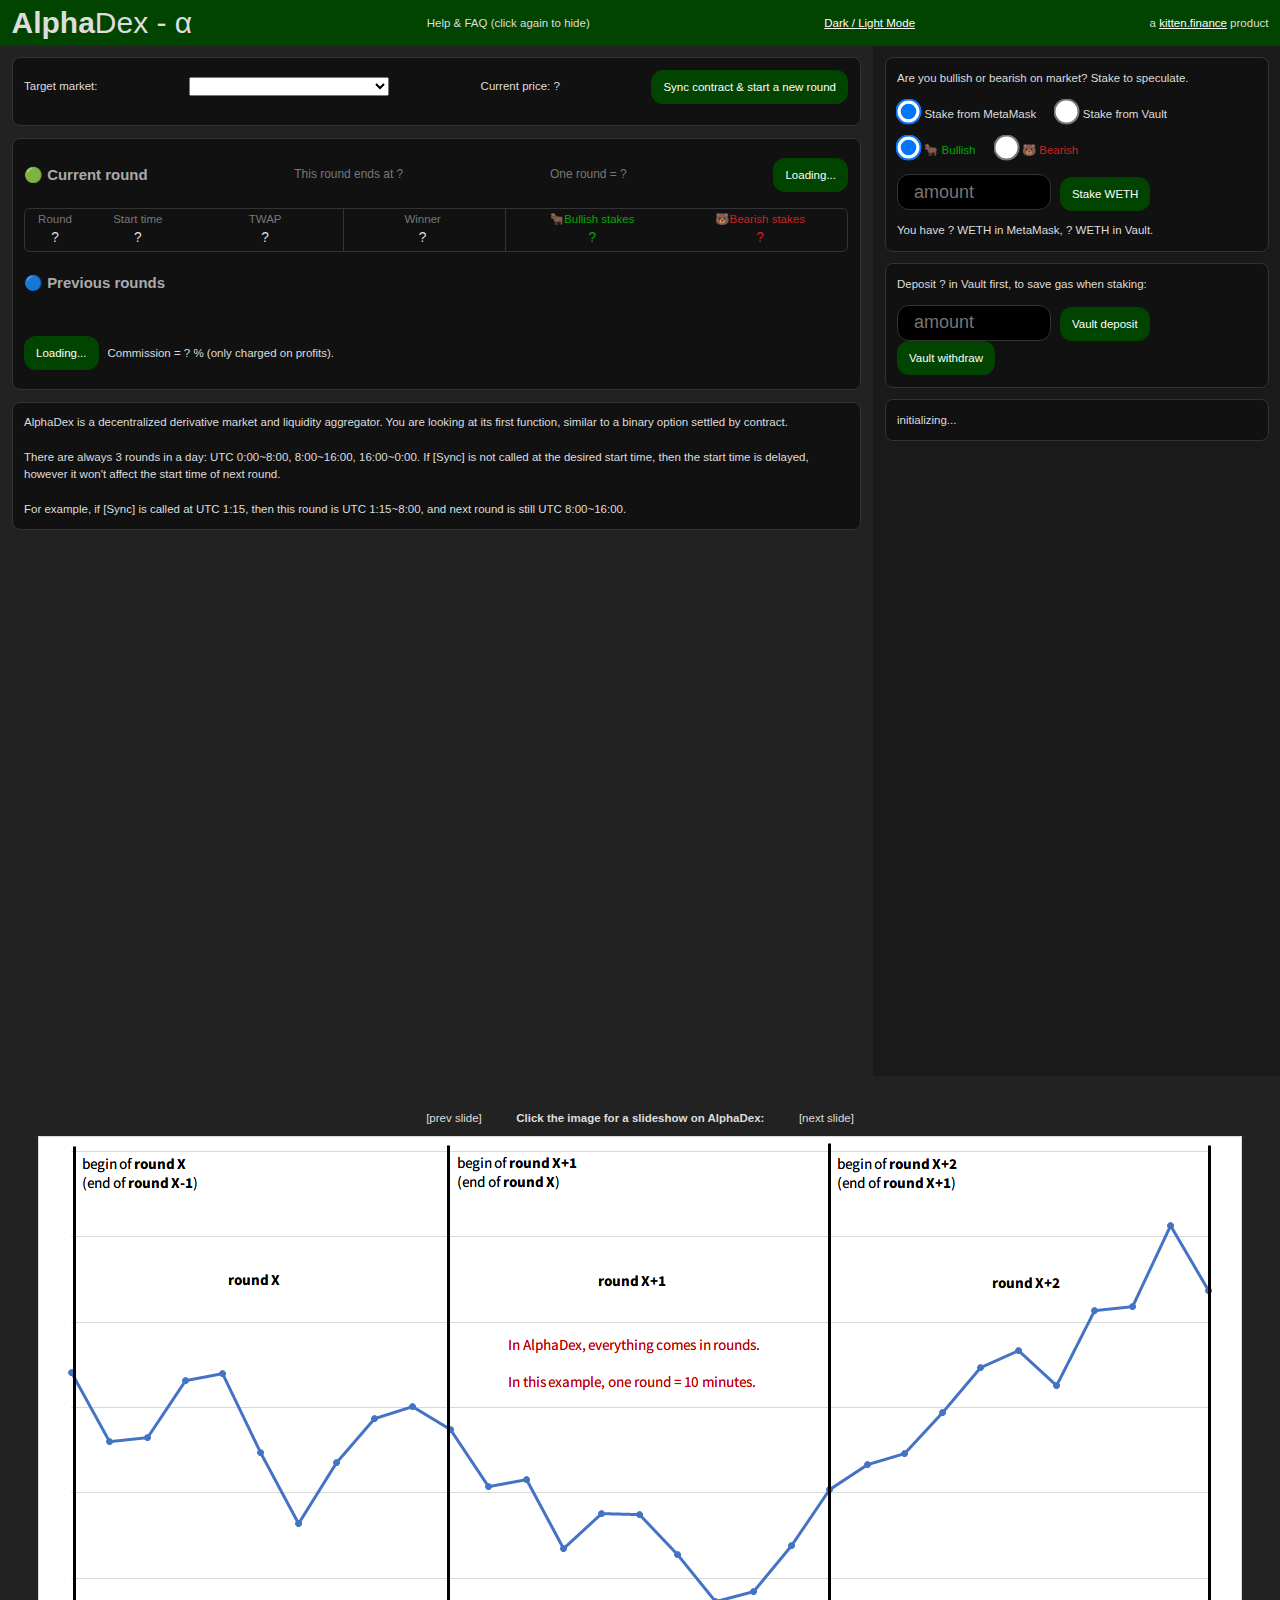
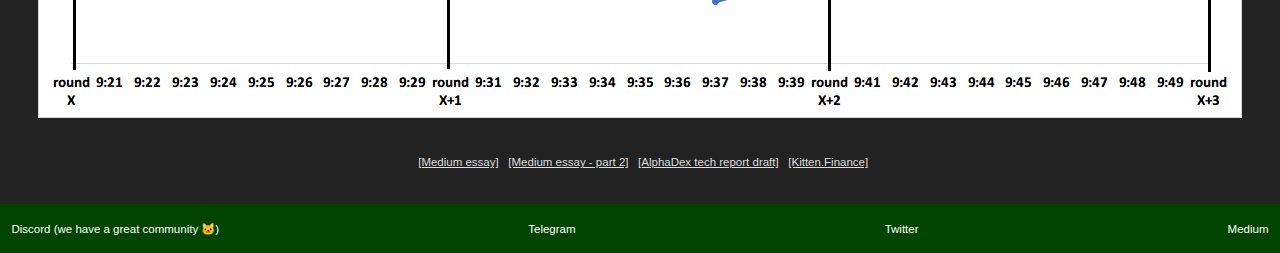
==== docs/core_eth/index.html @ fc4d1c54 "Add files via upload" ====
<!DOCTYPE html>
<html>

<head>
    <meta charset="utf-8">
    <title>AlphaDex - DEX - $DEX Kitten.finance (KIF) Kitten Finance KittenFinance $KIF DeFi Token</title>
    <meta id="viewport" name="viewport" content="width=1500">
    <link rel="stylesheet" href="index.css">
    <style>
        body {
            background-color: #f7f7f7;
        }

        .panel {
            background-color: #fff;
            border: 1px solid #ccc;
            border-radius: 8px;
            margin-bottom: 1em;
            padding: 1em;
            line-height: 1.5;
        }

        .input {
            background-color: white;
        }

        .navbar_wrap {
            background: #5A0;
        }

        .button {
            background-color: #492;
        }

        .button:hover {
            background: #0C0;
        }

        #sidebar {
            flex: 0 1 30%;
            background: #eee;
        }

        .mybox {
            display: inline-block;
        }

        .mybox div {
            display: inline-block;
            margin-right: 0.5em;
        }

        .button {
            height: 34px;
        }

        .input,
        .input_wrap {
            height: 34px;
        }

        #btn_help {
            cursor: pointer;
            user-select: none;
        }

        #btn_help:hover {
            color: red;
        }

        #table_trade .button {
            margin: 2px 0;
        }

        #all_round .button {
            margin: 8px 0;
        }

        input[type='radio'] {
            transform: scale(2);
        }

        .unselectable {
            -webkit-touch-callout: none;
            -webkit-user-select: none;
            -khtml-user-select: none;
            -moz-user-select: none;
            -ms-user-select: none;
            user-select: none;
        }

        #all_round {
        }
        .rounds_level_one {
            margin-top: 0.35em;
            border: 1px solid #ddd;
            /* background: #fff; */
            border-radius: 6px;
            padding: 0.2em 0.5em;
        }
        .right_line {
            border-right: 1px solid #ddd; 
        }

        .rounds_level_one div {
            /* font-size: 110%; */
            color: #777;
            line-height: 1.5;
            text-align: center;
            /* border: 1px solid black; */
        }

        .rounds_level_one span {
            font-size: 120% !important;
            font-weight: normal !important;
            color: #000;
        }

        .all_round_head {
            font-size: 130%; 
            font-weight: bold; 
            color: #333; 
        }

        .green {
            color: green !important;
        }
        .darkred {
            color: darkred !important;
        }

        #help {
            line-height: 2;
            display: none;
            font-size: 110%;
            max-width: 70%;
            margin-left: auto;
            margin-right: auto;
            margin-top: 1em; 
            box-sizing: border-box;            
        }
    </style>
    <style id="dark_mode_css">
        body {
            background-color: #222;
            color: #ddd;
        }
        #main {
            border-right: 1px solid transparent;
        }
        #help {
            background-color: #222;
            color: #ddd;
        }
        .panel {
            background-color: #111;
            color: #ddd;
            border-color: #333;
        }
        a:link, a:visited {
            color: #ddd;
        }
        .all_round_head {
            color: #aaa;
        }
        .rounds_level_one {
            border: 1px solid #333;
        }
        .right_line {
            border-right: 1px solid #333; 
        }

        .rounds_level_one span {
            color: #ddd;
        }        
        #sidebar {
            background-color: #1a1a1a;
            color: #ccc;
        }
        .emphasize {
            font-weight: bold;
            color: white;
        }
        .button {
            box-shadow: none;
            background-color: #040;
        }
        .button:hover {
            background: #090;
        }        
        .navbar_wrap {
            background-color: #040;
            color: #ddd;
        }
        .input {
            background: black;
            box-shadow: none;
            border: 1px solid #333;
            color: #ddd;
        }
        table,
        th,
        td {
            border: 1px solid #444;
        }

        .green {
            color: #0a0 !important;
        }
        .darkred {
            color: #c22 !important;
        }
    </style>
    <script>
        // document.getElementById('dark_mode_css').disabled = true;
    </script>
</head>

<body>
    <div id="wrap">
        <div id="header" class="navbar_wrap">
            <div class="navbar">
                <p style="font-size: 30px;"><b>Alpha</b>Dex - α</p>
                <p id="btn_help">Help & FAQ (click again to hide)</p>
                <p>
                    <a href="javascript:void(0);" onclick="color_theme_switch()">Dark / Light Mode</a>
                </p>
                <p>a <a href="https://www.kitten.finance" target="_blank">kitten.finance</a> product</p>
            </div>
        </div>
        <div id="main-wrap" style="min-height: 88vh;">
            <div id="help" class="panel">
                AlphaDex is a decentralized derivative market and liquidity aggregator. You are looking at its first function, which is a bit similar to a binary option settled by contract.<br><br>
                The usage of AlphaDex is simple:
                <ul type="round" style="font-weight: bold;">
                    <li>Stake near the end of a round.</li>
                    <li>At that moment, be a 🐂BULL if you think the price will go up in the next 2 rounds.</li>
                    <li>At that moment, be a 🐻BEAR if you think the price will go down in the next 2 rounds.</li>
                    <li>Stake the amount you are willing to risk. There is no need to consider the amount of stakes on both sides.</li>
                </ul>
                There are more details in AlphaDex, including "TWAP" and "x+2 vs x+1" stuffs. They are to make sure the process is fair and prevent hackers. You can safely ignore them.
                <br>But if you are interested in the details, then this explanation is for you.<br><br>
                <div class="flexbox">
                    <div style="width: 49%">
                        <b>On Staking:</b>
                        <ul type="round">
                            <li>If you stake in round x, you are speculating on the TWAP of round x+2 vs the TWAP of round x+1. (TWAP means time-weighted average price).</li>
                            <li>The delay is to prevent price manipulations and flash loan attacks.</li>
                            <li>If you stake in round x, you can call [Payoff] after round x+2 ends (that is, after round x+3 begins). There'll be two <b>[Payoff] buttons in the table</b> besides your stakes.</li>
                        </ul>
                    </div>
                    <div style="width: 49%">
                        <br>For example, assume current round is 09:20 ~ 09:30. In this round, you put your stakes on the difference of:
                        <br>1. the TWAP between [the last trade before 09:30] and [the last trade before 09:40].
                        <br>2. the TWAP between [the last trade before 09:40] and [the last trade before 09:50].
                        <br>If you think 2 > 1, you are 🐂bullish. If you think 1 > 2, you are 🐻bearish. If 1 = 2, then everyone gets their stakes back.
                    </div>
                </div><br>
                <div style="margin: 0 auto; text-align: center;">
                    From the chart, we can see this is similar to [price at 9:50] compared with [price at 9:30]. Please read <a href="https://medium.com/@kitten.finance/alphadex-explained-in-images-fe269837b3e1" target="_blank">this essay</a> and <a href="https://medium.com/@kitten.finance/alphadex-explained-in-images-part-2-bed309b6ca0a" target="_blank">this essay</a> to understand why.<br><br>
                    <img src="alphadex_desc.png" style="max-width: 100%;">
                </div>
                <br><b>On Payoff:</b> AlphaDex introduces the concept of <b>paired stakes</b>, to limit the risk exposure when there is bull-bear imbalance in stakes.
                <br>For example:
                <ul type="round">
                    <li>If there are 100 🐂bullish stakes and 10 🐻bearish stakes, then the amount of paired stakes is 10. So the bulls are only risking 10 stakes.</li>
                    <li>In this case, if 🐂bulls win, 🐂bulls receive 1.1 stakes per stake (note 100 * 1.1 = 110 = 100 + 10).</li>
                    <li>In this case, if 🐂bears win, 🐂bulls can still receive 0.9 stake per stake, while 🐻bears receive 2 stakes per stake (note 100 * 0.9 + 10 * 2 = 110 = 100 + 10).</li>
                    <li>Hence one can feel free to put lots of stakes near the end of a round, without worrying about them taken by tiny stakes on the opposite side.</li>
                </ul>
                <b>On Sync:</b>
                <ul type="round">
                    <li>The contract stores uniswap TWAP only when [Sync contract] is called. <b>This only need to happen once at the beginning of each round.</b> Traders will call it to fix the price, if they are winning.</li>
                    <li>Therefore, the XX:X0:00 time might be delayed by a few seconds, because of the time required to [Sync] contract with market.</li>
                    <li>There shall be at least 1 trade in each round. Or you cannot [Sync] because there is no change in price.</li>
                    <li><b>In the future KittenSwap there's no need to manually sync.</b> There are many more functions in AlphaDex, and KittenSwap will provide the best supports for them.</li>
                </ul>
                <b>On Contract Safety:</b>
                <ul type="round">
                    <li>There are two methods to stake in AlphaDex: (1) MetaMask ==[Stake]=> AlphaDex ==[Payoff]=> MetaMask. (2) Vault ==[Stake]=> AlphaDex ==[Payoff]=> Vault.</li>
                    <li>The stake-from-vault method saves gas, because the staked tokens stay in the contract (vault) until you withdraw them, however it will also be more risky if the contract has bug (very unlikely, but still possible).</li>
                    <li>The stake-from-metamask method is safe. Even if the contract has bug, the most you can lose are your stakes in a round.</li>
                </ul>
            </div>
            <div id="main">
                <div class="panel">
                    <div class="flexbox">
                        <div>Target market: </div>
                        <div><select class="input_market" size="1" style="width: 200px"></select></div>
                        <!-- <div><button class="button" style="flex:1" id="trade_uniswap">Trade on uniswap</button></div> -->
                        <div>Current price: <span class="price_now">?</span></div>
                        <div><button class="button" style="flex:1" id="sync_market">Sync contract & start a new round</button></div>
                    </div>
                    <div class="div_chart" style="margin-top: 0.9em"></div>
                </div>
                <div class="panel" id="all_round">
                    <div style="margin-bottom: 0.5em;" class="flexbox all_round_head">
                        <span>🟢 Current round</span>
                        <span style="font-size: 80%; font-weight: normal; color: #777">This round ends at <span id="next_round_time">?</span></span>
                        <span style="font-size: 80%; font-weight: normal; color: #777">One round = <span id="market_epoch_period">?</span></span>
                        <span class="div_read_more_epochs" style="min-height: 50px;">
                            <button class="button read_more_epochs">Loading...</button>
                        </span>
                    </div>
                    <div id="div_round_latest">
                        <div class="flexbox rounds_level_one" style="align-items: stretch;">
                            <div style="width: 6%;">Round<br><span class="X_round">?</span></div>
                            <div style="width: 13%;">Start time<br><span class="X_time">?</span></div>
                            <div style="width: 17%;">TWAP<br><span class="X_twap">?</span></div>
                            <div class="right_line" style="height: stretch; margin-top: -0.2em; margin-bottom: -0.2em;">&nbsp;</div>
                            <div style="width: 18%;" class="xx_winner">Winner<br><span class="X_winner">?</span></div>
                            <div class="right_line" style="height: stretch; margin-top: -0.2em; margin-bottom: -0.2em;">&nbsp;</div>
                            <div style="width: 20%;" class="green">🐂Bullish stakes<br><span class="X_bullstake green"> ?</span></div>
                            <div style="width: 20%;" class="darkred">🐻Bearish stakes<br><span class="X_bearstake darkred">?</span></div>
                        </div>
                    </div>
                    <div style="margin-top: 1.3em; margin-bottom: 1.1em;" class="flexbox all_round_head">
                        <span>🔵 Previous rounds</span>
                    </div>
                    <div id="div_rounds_old">
                    </div>
                    <br>
                    <div class="mybox" style="width: 100%">
                        <div class="div_read_more_epochs">
                            <button class="button read_more_epochs" style="flex:1">Loading...</button>
                        </div>
                        <div>
                            Commission = <span id="fee_percent">?</span> % (only charged on profits).
                        </div>
                    </div>
                </div>
                <div class="panel" style="display: none;">
                    <table id="table_trade" style="width: 100%">
                        <thead style="font-weight: bold;">
                            <tr>
                                <td>Round</td>
                                <td>Start time</td>
                                <!-- <td>tUniswap</td> -->
                                <td>TWAP (time-weighted average price)</td>
                                <!-- <td>stakeToken</td> -->
                                <td>Bullish stakes</td>
                                <td>Bearish stakes</td>
                                <td>Winner</td>
                            </tr>
                        </thead>
                        <tbody>
                            <tr>
                                <td>?</td>
                                <td>?</td>
                                <!-- <td>?</td> -->
                                <td>?</td>
                                <!-- <td>?</td> -->
                                <td>reading... (takes 10 ~ 60 seconds)</td>
                                <td>reading...</td>
                                <td>?</td>
                            </tr>
                        </tbody>
                    </table>
                </div>
                <div class="panel">
                    AlphaDex is a decentralized derivative market and liquidity aggregator. You are looking at its first function, similar to a binary option settled by contract.
                    <br><br>There are always 3 rounds in a day: UTC 0:00~8:00, 8:00~16:00, 16:00~0:00. If [Sync] is not called at the desired start time, then the start time is delayed, however it won't affect the start time of next round.
                    <br><br>For example, if [Sync] is called at UTC 1:15, then this round is UTC 1:15~8:00, and next round is still UTC 8:00~16:00.
                </div>
            </div>
            <div id="sidebar" style="display: flex; flex-direction: column;">
                <div class="mybox panel">
                    Are you bullish or bearish on <span class="span_market_desc">market</span>? Stake to speculate.
                    <!-- <div><span>Speculate on <b>TWAP of round <span class="cur_epoch_add_2">?</span> vs round <span class="cur_epoch_add_1">?</span></b> :</span></div> -->
                    <div style="margin-top:1.3em">
                        <input type="radio" name="stake_use_vault" value="0" checked>&nbsp;&nbsp;Stake from MetaMask&nbsp;&nbsp;&nbsp;&nbsp;&nbsp;
                        <input type="radio" name="stake_use_vault" value="1">&nbsp;&nbsp;Stake from Vault
                    </div>
                    <div style="margin-top:1.3em">
                        <input type="radio" name="stake_opinion" value="1" checked>&nbsp;&nbsp;<span class="green">🐂 Bullish</span>&nbsp;&nbsp;&nbsp;&nbsp;&nbsp;
                        <input type="radio" name="stake_opinion" value="0">&nbsp;&nbsp;<span class="darkred">🐻 Bearish</span>
                    </div>
                    <br>
                    <div class="input_wrap" style="margin-top:1.3em"><input placeholder="amount" class="input stake_amt" style="width: 120px"></div>
                    <div><button class="button" id="add_stake">Stake WETH</button></div>
                    <div style="margin-top:1em">You have <span id="wallet_amt">?</span> WETH in MetaMask, <span id="vault_amt">?</span> WETH in Vault.</div>
                </div>
                <div class="mybox panel">
                    <div><span>Deposit <span id="stake_token_name">?</span> in Vault first, to save gas when staking: </span></div>
                    <div style="margin-top:1em" class="input_wrap"><input placeholder="amount" class="input vault_amt" style="width: 120px"></div>
                    <div><button class="button" style="flex:1" id="vault_deposit">Vault deposit</button></div>
                    <div><button class="button" style="flex:1" id="vault_withdraw">Vault withdraw</button></div>
                </div>
                <div class="mybox panel">
                    <div><span id="market_log">initializing...</span><span id="market_log_time"></span></div>
                </div>
                <div id="log"></div><br>
                <div style="background-color: #1a1a1a;"><div id="tlkio" data-channel="AlphaDex-trollbox" data-theme="theme--night" data-nickname="anonymous" style="width:100%;height:600px;"></div></div>
            </div>
        </div>
        <div id="footer">
            <div style="margin: 0 auto; text-align: center;" id="help_imgs">
                <br><br><br><a style="margin-right: 3em; cursor: pointer;" id="help_imgs_prev" class="unselectable">[prev slide]</a><b>Click the image for a slideshow on AlphaDex:</b><a style="margin-left: 3em; cursor: pointer;" id="help_imgs_next" class="unselectable">[next slide]</a>
                <br><br><img src="help/1.png" class="unselectable" style="max-width: 100%; cursor: pointer;" id="help_imgs_img"><br><br><br><br>
            </div>
            <div style="margin: 0 auto; text-align: center;">
                <span id="contract_addr"></span> &nbsp;
                <a href="https://medium.com/@kitten.finance/alphadex-explained-in-images-fe269837b3e1" target="_blank">[Medium essay]</a> &nbsp;
                <a href="https://medium.com/@kitten.finance/alphadex-explained-in-images-part-2-bed309b6ca0a" target="_blank">[Medium essay - part 2]</a> &nbsp;
                <a href="AlphaSwap-Draft.pdf" target="_blank">[AlphaDex tech report draft]</a> &nbsp;
                <a href="https://www.kitten.finance" target="_blank">[Kitten.Finance]</a>
            </div>
            <br><br><br>
            <div class="navbar_wrap">
                <div class="navbar no_underline bottom_bar">
                    <a href="https://discord.gg/pMaZswC" target="_blank">Discord (we have a great community 🐱)</a> <a href="https://t.me/kitten_finance_group" target="_blank">Telegram</a> <a href="https://twitter.com/KittenFinance" target="_blank">Twitter</a>
                    <a href="https://medium.com/@kitten.finance" target="_blank">Medium</a>
                </div>
            </div>
        </div>
    </div>
    <script type="text/javascript" src="js/jquery-3.5.1.min.js"></script>
    <script type="text/javascript" src="js/ethers-5.0.umd.min.js"></script>
    <script type="text/javascript" src="js/helper.js"></script>
    <script type="text/javascript" src="js/contract.js"></script>
    <script type="text/javascript" src="index.js"></script>
    <script>
        var clicky_site_ids = clicky_site_ids || [];
        clicky_site_ids.push(101285073);
    </script>
    <script async src="//static.getclicky.com/js"></script>
    <script type="text/javascript" src="js/lightweight-charts.standalone.production.js"></script>
    <script async src="https://tlk.io/embed.js" type="text/javascript"></script>
</body>

</html>
---- docs/core_eth/index.css ----
html {
    margin: 0;
    height: 100%;
    width: 100%;
}

#wrap {
    margin: 0;
    padding: 0;
}

.line_above {
    border-top: 1px solid #ddd;
}

#main {
    flex: 1;
}

#sidebar {
    flex: 0 1 32%;
    background: #eee;
}

#main-wrap,
#footer_help {
    margin: auto;
    max-width: 110rem;
}

#main,
#sidebar,
#footer_help {
    padding: 1em;
}

#footer_help {
    padding-top: 1.5em;
    line-height: 1.85;
    margin: auto;
}

#mid_help {
    padding-top: 1.5em;
    line-height: 2;
}



body {
    font-size: 15px;
}

.button {
    font-size: 16px;
}

pre {
    margin: 0;
    font-size: 15px;
    font-family: Consolas, Menlo, Courier, monospace;
}

#main {
    border-right: 1px solid #eed;
}

#header {
    font-size: 100%;
}

#navbar_title {
    font-size: 40px;
}

#navbar_title img {
    height: 40px;
    position: relative;
    top: 5px;
}

#main-wrap {
    display: flex;
    flex-wrap: wrap;
}

.trade_box {
    width: calc(50% - 0.5em);
    margin: 0 auto;
    box-sizing: border-box;
}

.token_box {
    width: calc(50% - 0.5em);
    box-sizing: border-box;
}

#token_box_3,
#token_box_103 {
    margin-top: 1.5em;
}
#token_box_203, #token_box_204,
#token_box_205, #token_box_206 {
    margin-top: 1em;
}

@media screen and (max-width: 1699px) {
    #sidebar {
        flex: 0 1 34%;
    }
}

@media screen and (max-width: 1599px) {
    #navbar_title {
        font-size: 32px;
    }

    #navbar_title img {
        height: 32px;
        top: 4px;
    }

    pre {
        font-size: 14px;
    }

    .button {
        font-size: 14px;
    }

    body {
        font-size: 14px;
    }

    .livecoinwatch-widget-1 {
        transform: scale(0.8);
    }
    #token_box_trade {
        top: 0.3em !important;
    }
    #sidebar {
        flex: 0 1 35%;
    }
}


@media screen and (max-width: 1450px) {
    #navbar_title {
        font-size: 26px;
    }

    #navbar_title img {
        height: 26px;
        top: 3px;
    }

    pre {
        font-size: 13px;
    }

    .button {
        font-size: 14px;
    }

    body {
        font-size: 13px;
    }

    .livecoinwatch-widget-1 {
        transform: scale(0.8);
    }
    #token_box_trade {
        top: 0.3em !important;
    }

    #sidebar {
        flex: 0 1 36%;
    }
}

@media screen and (max-width: 1300px) {
    #navbar_title {
        font-size: 20px;
    }

    #navbar_title img {
        height: 20px;
        top: 2px;
    }

    pre {
        font-size: 11.5px;
    }

    .button {
        font-size: 11.5px;
    }

    body {
        font-size: 11.5px;
    }

    .livecoinwatch-widget-1 {
        transform: scale(0.8);
    }
    #token_box_trade {
        top: 0.3em !important;
    }
}

.navbar_wrap {
    background: #5A0;
    color: white;
    padding: 0.5em 1em;
}

.navbar {
    display: flex;
    justify-content: space-between;
    align-items: center;
    align-content: center;
    max-width: 108rem;
    margin: 0 auto;
}

.navbar a {
    color: white !important;
}

.bottom_bar a {
    padding: 1em 0;
}

body {
    background-color: #f7f7f7;
    /* background: url("bg2.jpg") no-repeat center center fixed;  */
    -webkit-background-size: cover;
    -moz-background-size: cover;
    -o-background-size: cover;
    background-size: cover;
    font-family: "Noto Sans", sans-serif;
    margin: 0;
    padding: 0;
}

.panel {
    background-color: #fff;
    border: 1px solid #ccc;
    border-radius: 8px;
    margin-bottom: 1em;
    padding: 1em;
    line-height: 1.5;
}

p {
    margin: 0;
    padding: 0;
}

.center {
    text-align: center;
}

.emphasize {
    font-weight: bold;
}

.no_underline a {
    text-decoration: none;
}

.break {
    flex-basis: 100%;
}

table,
th,
td {
    border: 1px solid black;
    border-collapse: collapse;
    text-align: center;
    vertical-align: middle;
}

.button {
    -webkit-box-align: center;
    align-items: center;
    background-color: #492;
    color: white;
    border: 0px;
    border-radius: 12px;
    box-shadow: rgb(220, 214, 207) 2px 2px 4px, rgb(244, 244, 242) -2px -2px 3px -1px;
    cursor: pointer;
    display: flex;
    height: 45px;
    -webkit-box-pack: center;
    justify-content: center;
    outline: none;
    padding-left: 12px;
    padding-right: 12px;
    width: 100%;
}

.button:hover {
    background: #0C0;
}

.button[disabled]:hover {
    background: #bbb;
    color: #ddd;
}

.button[disabled] {
    background: #bbb;
    color: #ddd;
    cursor: default;
}

.input_wrap {
    -webkit-box-align: center;
    display: flex;
    justify-content: space-between;
    align-items: center;
    align-content: center;
    height: 45px;
}

.input {
    background: none;
    border: 0px;
    color: rgb(0, 0, 0);
    background-color: white;
    border-radius: 12px;
    box-shadow: rgb(220, 214, 207) 2px 2px 4px inset, rgb(244, 244, 242) -3px -3px 6px inset;
    font-size: 18px;
    height: 45px;
    margin: 0px;
    padding: 0px 16px;
    outline: none;
}

.input_wrap .button {}

.trade_panel select {
    overflow-y: auto;
}

.flexbox {
    display: flex;
    justify-content: space-between;
    align-items: center;
    align-content: center;
    flex-wrap: wrap;
}

.trade_panel button {
    width: 24%;
}

.token_panel button {
    width: 24%;
}

#log {
    margin: 0;
}

a:link {
    color: black;
}

a:visited {
    color: black;
}

a:hover {
    color: #f00 !important;
    cursor: pointer;
}

.loader {
    display: inline-block;
    width: 20px;
    height: 20px;
    margin-top: 0.5em;
}

.loader:after {
    content: " ";
    display: block;
    width: 16px;
    height: 16px;
    border-radius: 50%;
    border: 4px solid #000;
    border-color: #000 transparent #000 transparent;
    animation: loader 1.2s linear infinite;
}

@keyframes loader {
    0% {
        transform: rotate(0deg);
    }

    100% {
        transform: rotate(360deg);
    }
}

.livecoinwatch-widget-1 {
    margin: 0 auto !important;
}

.videoWrapper {
    position: relative;
    padding-bottom: 56.25%;
    /* 16:9 */
    padding-top: 25px;
    height: 0;
}

.videoWrapper iframe {
    position: absolute;
    top: 0;
    left: 0;
    width: 100%;
    height: 100%;
}
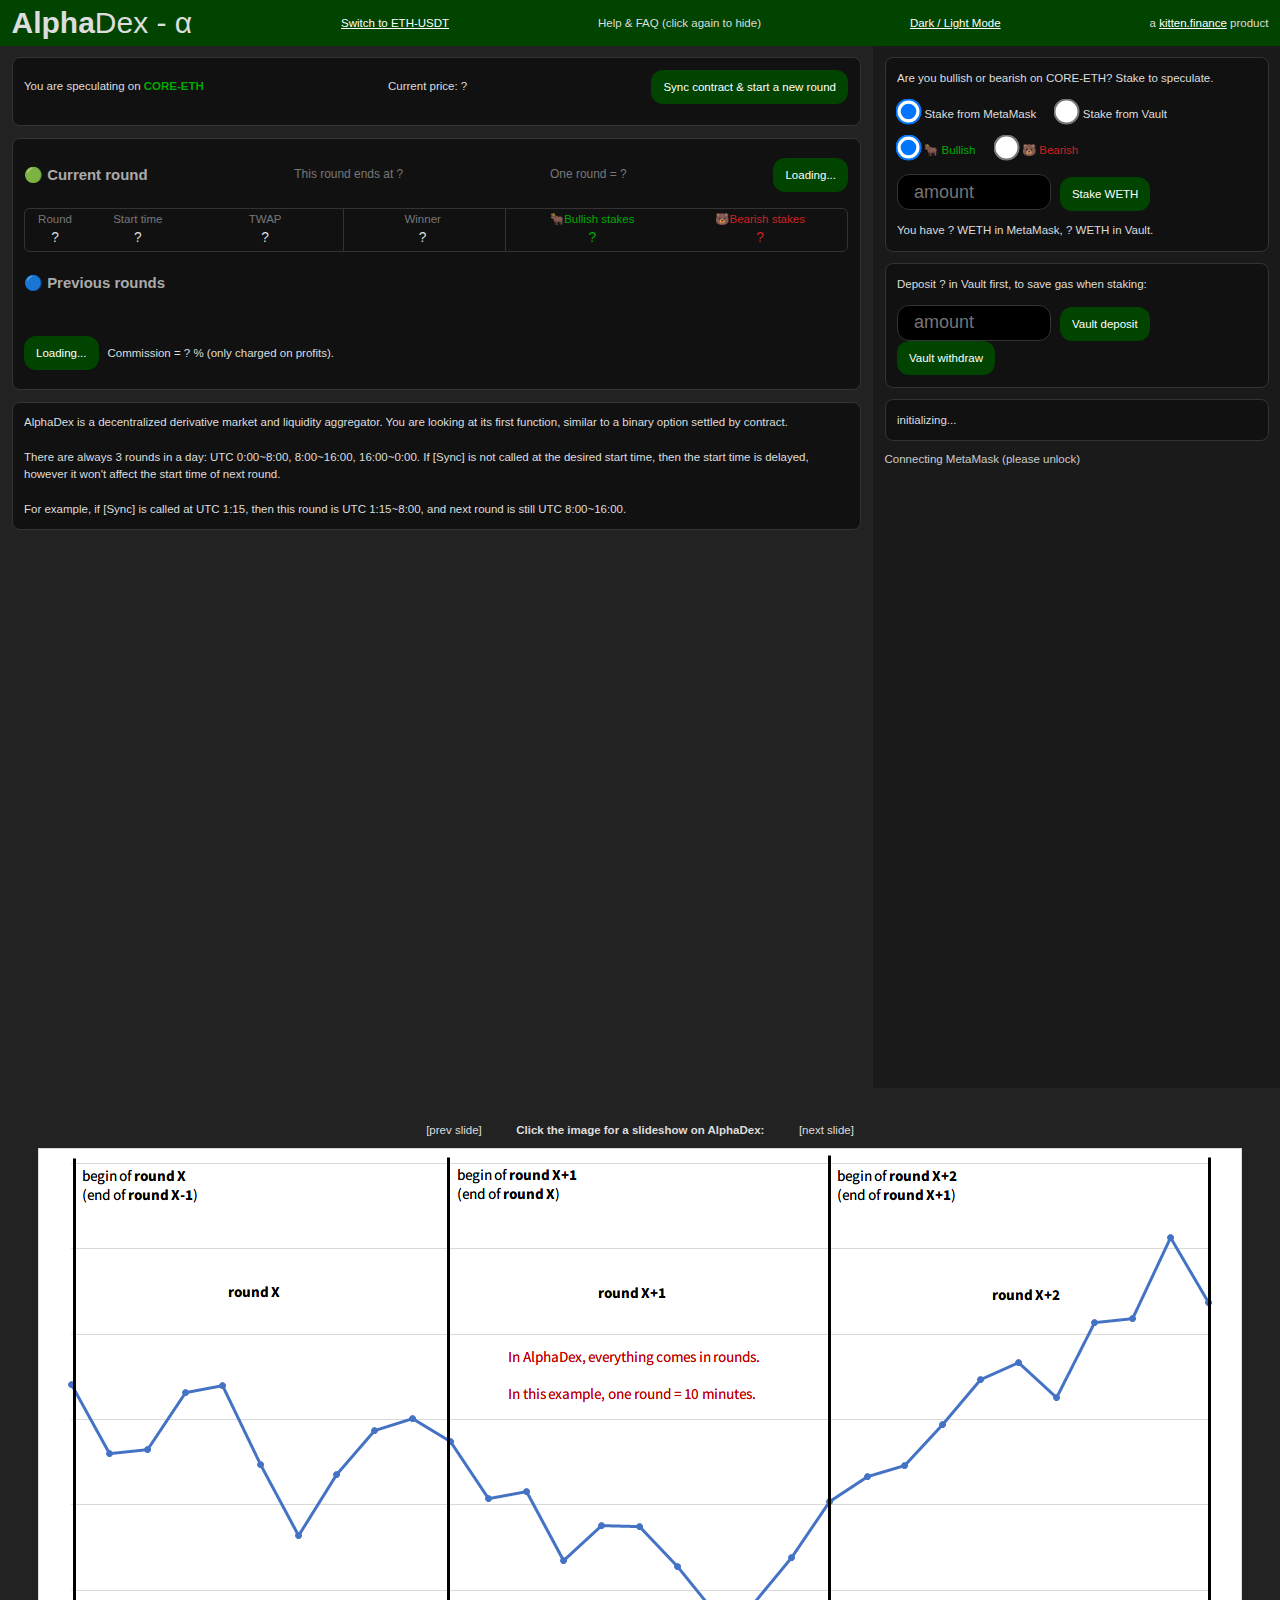
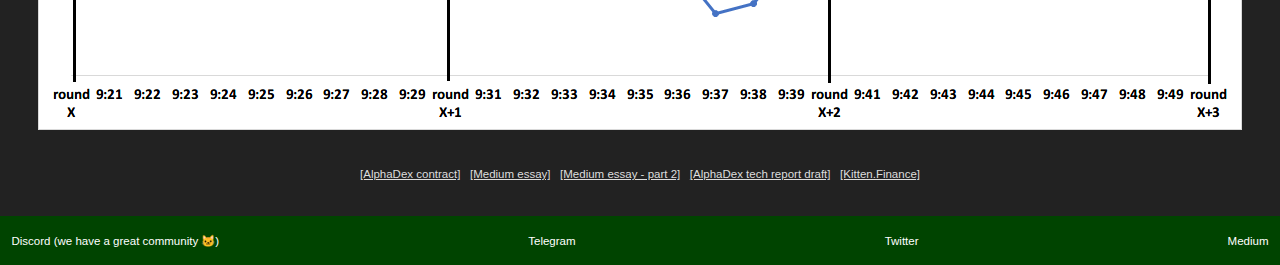
==== commit beb56996: "Update index.html" ====
--- a/docs/core_eth/index.html
+++ b/docs/core_eth/index.html
@@ -221,6 +221,7 @@
         <div id="header" class="navbar_wrap">
             <div class="navbar">
                 <p style="font-size: 30px;"><b>Alpha</b>Dex - α</p>
+                <p><a href="https://www.alphadex.org" target="_blank">Switch to ETH-USDT</a></p>                
                 <p id="btn_help">Help & FAQ (click again to hide)</p>
                 <p>
                     <a href="javascript:void(0);" onclick="color_theme_switch()">Dark / Light Mode</a>
@@ -285,8 +286,8 @@
             <div id="main">
                 <div class="panel">
                     <div class="flexbox">
-                        <div>Target market: </div>
-                        <div><select class="input_market" size="1" style="width: 200px"></select></div>
+                        <div>You are speculating on <b class="green">CORE-ETH</b></div>
+                        <div style="display: none;"><select class="input_market" size="1" style="width: 200px"></select></div>
                         <!-- <div><button class="button" style="flex:1" id="trade_uniswap">Trade on uniswap</button></div> -->
                         <div>Current price: <span class="price_now">?</span></div>
                         <div><button class="button" style="flex:1" id="sync_market">Sync contract & start a new round</button></div>
@@ -428,4 +429,4 @@
     <script async src="https://tlk.io/embed.js" type="text/javascript"></script>
 </body>
 
-</html>+</html>
